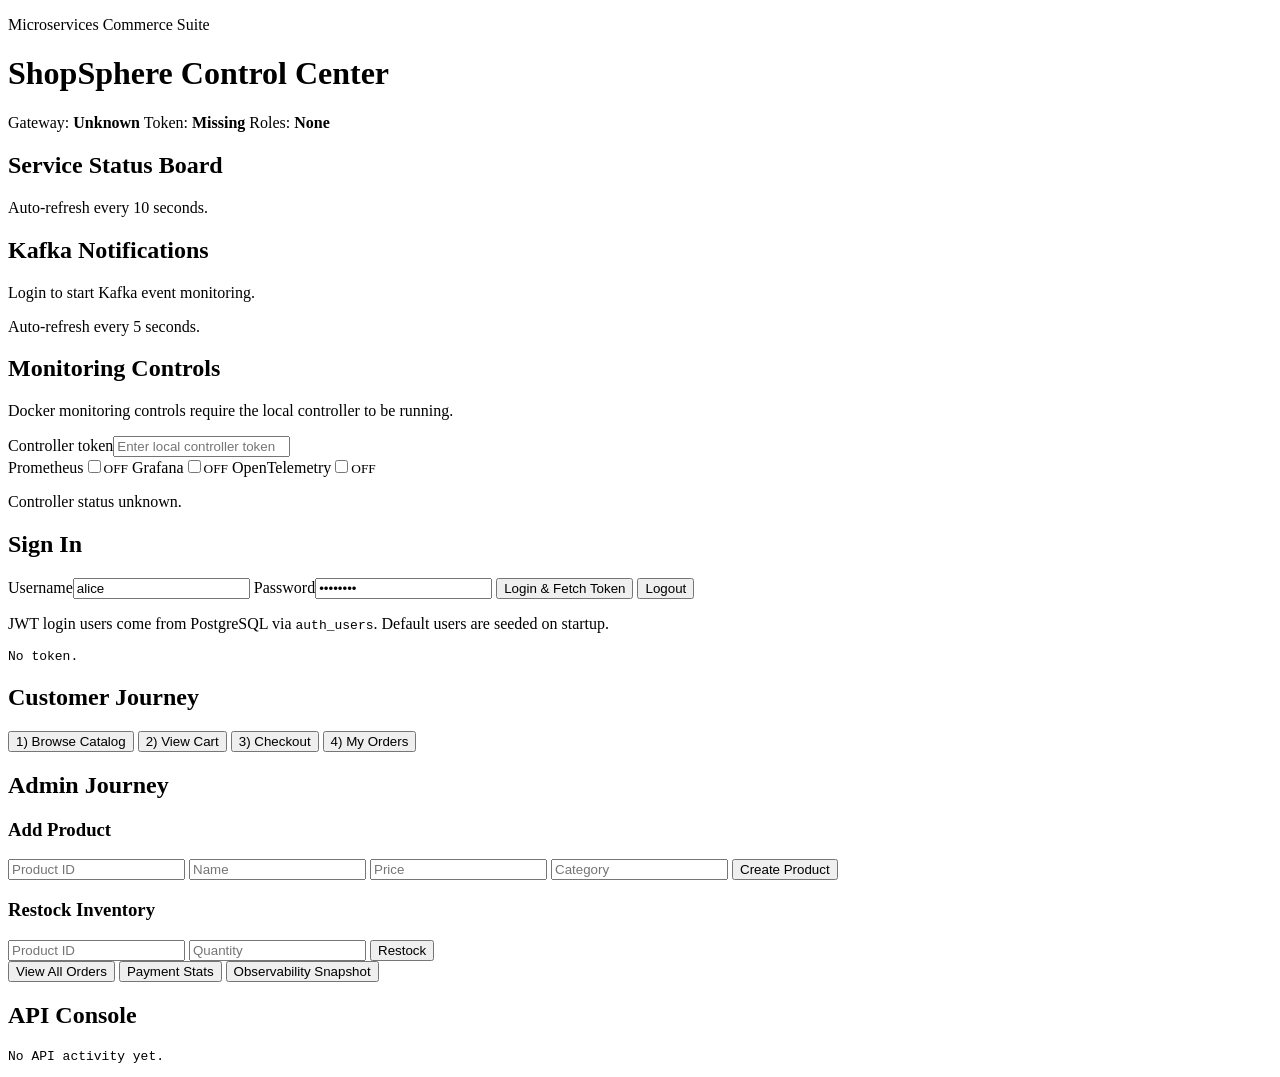
==== microservices/api-gateway/target/classes/static/index.html @ 1d857767 "Microservice Project Spring Boot Microservice Project Initial Commit" ====
<!doctype html>
<html lang="en">
<head>
  <meta charset="UTF-8" />
  <meta name="viewport" content="width=device-width, initial-scale=1.0" />
  <title>ShopSphere Platform</title>
  <link rel="stylesheet" href="/styles.css" />
</head>
<body>
  <header class="topbar">
    <div>
      <p class="chip">Microservices Commerce Suite</p>
      <h1>ShopSphere Control Center</h1>
    </div>
    <div class="status">
      <span>Gateway: <strong id="gatewayStatus">Unknown</strong></span>
      <span>Token: <strong id="tokenState">Missing</strong></span>
      <span>Roles: <strong id="roleState">None</strong></span>
    </div>
  </header>

  <main class="layout">
    <section class="panel">
      <h2>Service Status Board</h2>
      <div id="serviceStatusGrid" class="service-grid"></div>
      <p class="hint">Auto-refresh every 10 seconds.</p>
    </section>

    <section class="panel">
      <h2>Kafka Notifications</h2>
      <div id="kafkaStatus" class="hint">Login to start Kafka event monitoring.</div>
      <div id="kafkaNotificationsGrid" class="kafka-grid"></div>
      <p class="hint">Auto-refresh every 5 seconds.</p>
    </section>

    <section class="panel monitoring-controls">
      <h2>Monitoring Controls</h2>
      <p class="hint">Docker monitoring controls require the local controller to be running.</p>
      <label>Controller token<input id="monitoringToken" type="password" placeholder="Enter local controller token" /></label>
      <div id="monitoringSwitches" class="switch-grid">
        <label class="switch-card"><span>Prometheus</span><input id="prometheusSwitch" type="checkbox" /><span class="switch-slider"></span><small id="prometheusState">OFF</small></label>
        <label class="switch-card"><span>Grafana</span><input id="grafanaSwitch" type="checkbox" /><span class="switch-slider"></span><small id="grafanaState">OFF</small></label>
        <label class="switch-card"><span>OpenTelemetry</span><input id="otelSwitch" type="checkbox" /><span class="switch-slider"></span><small id="otelState">OFF</small></label>
      </div>
      <p id="monitoringControlStatus" class="hint">Controller status unknown.</p>
    </section>

    <section class="panel">
      <h2>Sign In</h2>
      <form id="loginForm" class="grid2">
        <label>Username<input id="username" value="alice" required /></label>
        <label>Password<input id="password" type="password" value="alice123" required /></label>
        <button type="submit">Login & Fetch Token</button>
        <button id="logoutBtn" type="button" class="ghost">Logout</button>
      </form>
      <p class="hint">JWT login users come from PostgreSQL via <code>auth_users</code>. Default users are seeded on startup.</p>
      <pre id="tokenBox" class="console">No token.</pre>
    </section>

    <section class="panel">
      <h2>Customer Journey</h2>
      <div class="actions">
        <button id="loadProductsBtn">1) Browse Catalog</button>
        <button id="viewCartBtn">2) View Cart</button>
        <button id="checkoutBtn">3) Checkout</button>
        <button id="myOrdersBtn">4) My Orders</button>
      </div>
      <div id="customerView"></div>
    </section>

    <section class="panel admin">
      <h2>Admin Journey</h2>
      <div class="admin-grid">
        <form id="addProductForm">
          <h3>Add Product</h3>
          <input id="prodId" type="number" placeholder="Product ID" required />
          <input id="prodName" placeholder="Name" required />
          <input id="prodPrice" type="number" step="0.01" placeholder="Price" required />
          <input id="prodCategory" placeholder="Category" required />
          <button type="submit" id="addProductBtn">Create Product</button>
        </form>

        <form id="restockForm">
          <h3>Restock Inventory</h3>
          <input id="stockProductId" type="number" placeholder="Product ID" required />
          <input id="stockQty" type="number" placeholder="Quantity" required />
          <button type="submit" id="restockBtn">Restock</button>
        </form>
      </div>
      <div class="actions">
        <button id="allOrdersBtn">View All Orders</button>
        <button id="paymentStatsBtn">Payment Stats</button>
        <button id="observabilityBtn">Observability Snapshot</button>
      </div>
      <div id="adminView"></div>
    </section>

    <section class="panel">
      <h2>API Console</h2>
      <pre id="apiLog" class="console">No API activity yet.</pre>
    </section>
  </main>

  <script src="/app.js"></script>
</body>
</html>
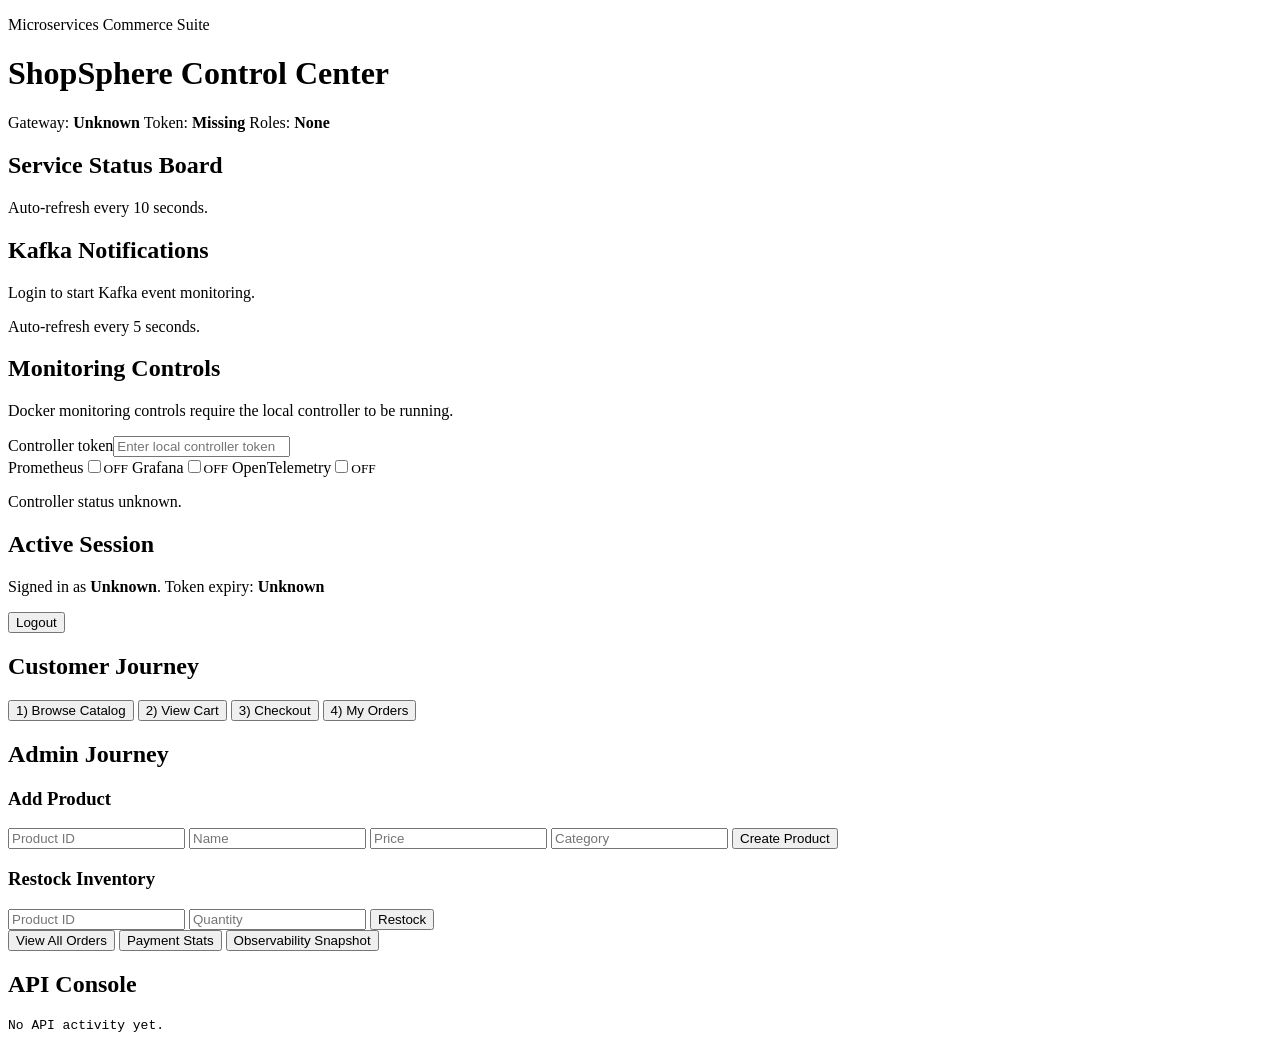
==== commit bf069a11: "Add JWT login/logout flow, token expiry handling, response modals, and Swagger OpenAPI integration. " ====
--- a/microservices/api-gateway/target/classes/static/index.html
+++ b/microservices/api-gateway/target/classes/static/index.html
@@ -45,16 +45,12 @@
       <p id="monitoringControlStatus" class="hint">Controller status unknown.</p>
     </section>
 
-    <section class="panel">
-      <h2>Sign In</h2>
-      <form id="loginForm" class="grid2">
-        <label>Username<input id="username" value="alice" required /></label>
-        <label>Password<input id="password" type="password" value="alice123" required /></label>
-        <button type="submit">Login & Fetch Token</button>
-        <button id="logoutBtn" type="button" class="ghost">Logout</button>
-      </form>
-      <p class="hint">JWT login users come from PostgreSQL via <code>auth_users</code>. Default users are seeded on startup.</p>
-      <pre id="tokenBox" class="console">No token.</pre>
+    <section class="panel session-panel">
+      <div>
+        <h2>Active Session</h2>
+        <p class="hint">Signed in as <strong id="sessionUser">Unknown</strong>. Token expiry: <strong id="sessionExpiry">Unknown</strong></p>
+      </div>
+      <button id="logoutBtn" type="button" class="ghost">Logout</button>
     </section>
 
     <section class="panel">
@@ -101,6 +97,10 @@
     </section>
   </main>
 
+  <dialog id="actionModal" class="action-modal">
+    <div class="modal-heading"><h2 id="actionModalTitle">Response</h2><button id="closeModalBtn" class="ghost" type="button">Close</button></div>
+    <pre id="actionModalBody" class="console"></pre>
+  </dialog>
   <script src="/app.js"></script>
 </body>
 </html>
